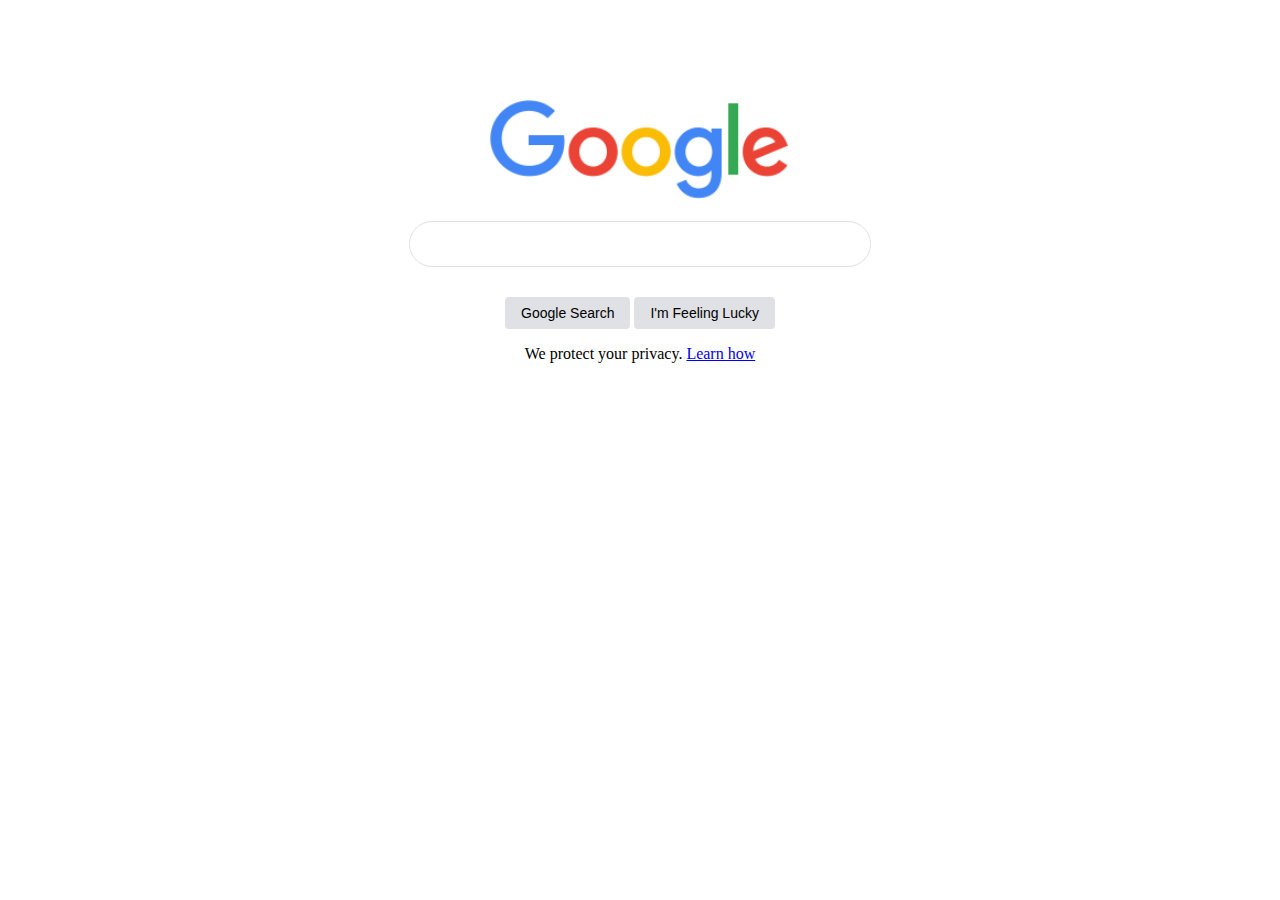
==== index.html @ 3d63c398 "first google push" ====
<!DOCTYPE html>
<html lang="en">
    <head>
        <meta charset="UTF-8">
        <meta name="viewport" content="width=device-width, initial-scale=1.0">
        <title>Google.com</title>
        <link rel="stylesheet" href="index.css">
    </head>
    <body>
        <div class="main">
            <img src="google.png" class="logo-img">
            <input type="text" class="search-input">
          
            <button class="btn">Google Search</button>
            <button class="btn">I'm Feeling Lucky</button>
            
            
            <p>We protect your privacy. <a href='blog.html'>Learn how</a></p>
        </div>
    </body>
</html>
---- index.css ----
.main {
    margin-top: 100px; 
    text-align: center;   
}

.logo-img {
    display: block;
    width: 300px;
    margin-bottom: 20px;
    margin-left: auto;
    margin-right: auto;
}

.search-input {
    display: block;
    width: 400px;
    margin-left: auto;
    margin-right: auto;
    line-height: 24px;
    padding-top: 10px;
    padding-bottom: 10px;
    padding-left: 30px;
    padding-right: 30px;
    border: 1px solid #dfe1e5;
    border-radius: 24px;
}
.btn {
    margin-top: 30px;
    background: #dfe1e5;
    border: none;
    padding-top: 8px;
    padding-bottom: 8px;
    padding-left: 16px;
    padding-right: 16px;
    border-radius: 4px;
    font-size: 14px;
    
}
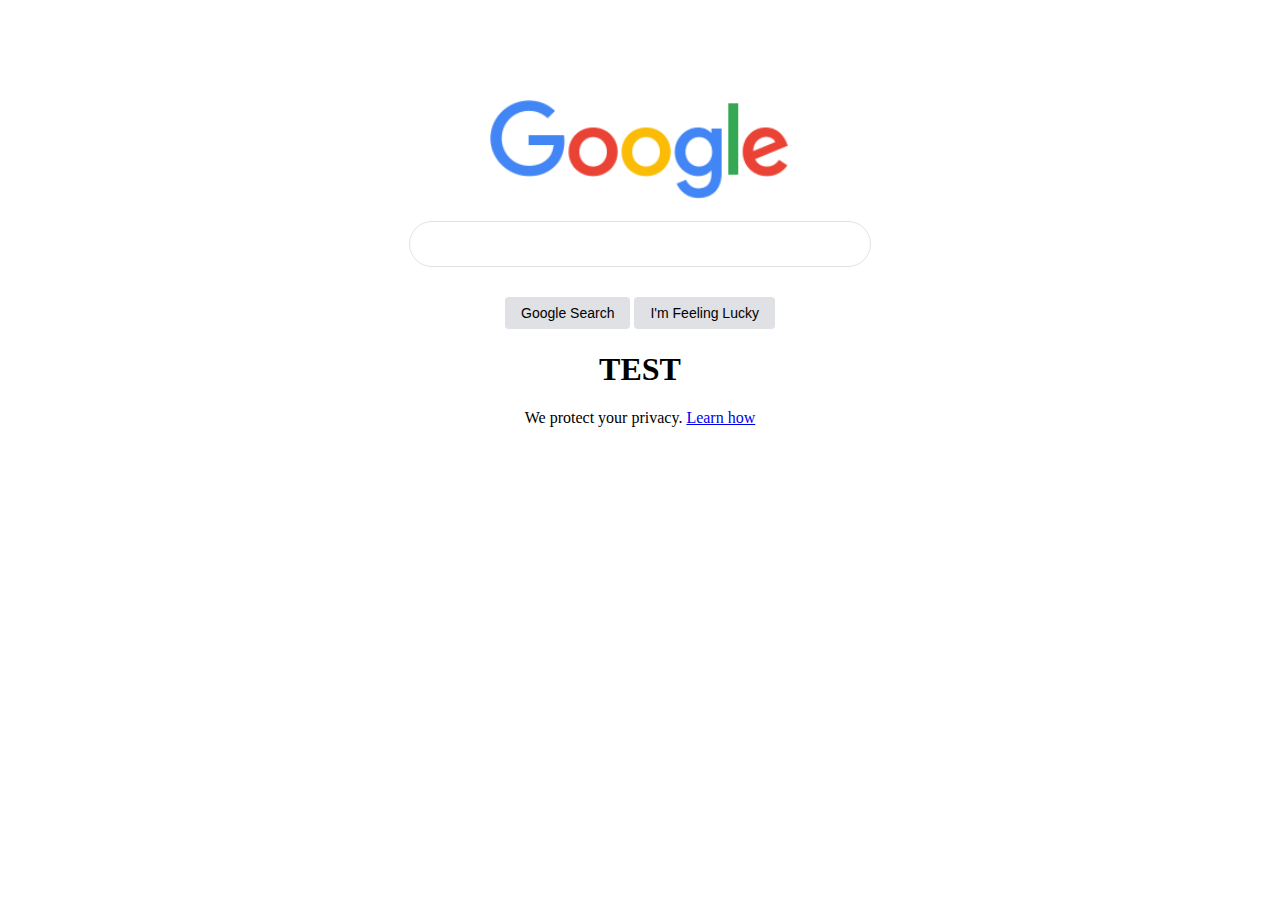
==== commit 1a1b322b: "addition" ====
--- a/index.html
+++ b/index.html
@@ -14,7 +14,7 @@
             <button class="btn">Google Search</button>
             <button class="btn">I'm Feeling Lucky</button>
             
-            
+            <h1>TEST</h1>
             <p>We protect your privacy. <a href='blog.html'>Learn how</a></p>
         </div>
     </body>
